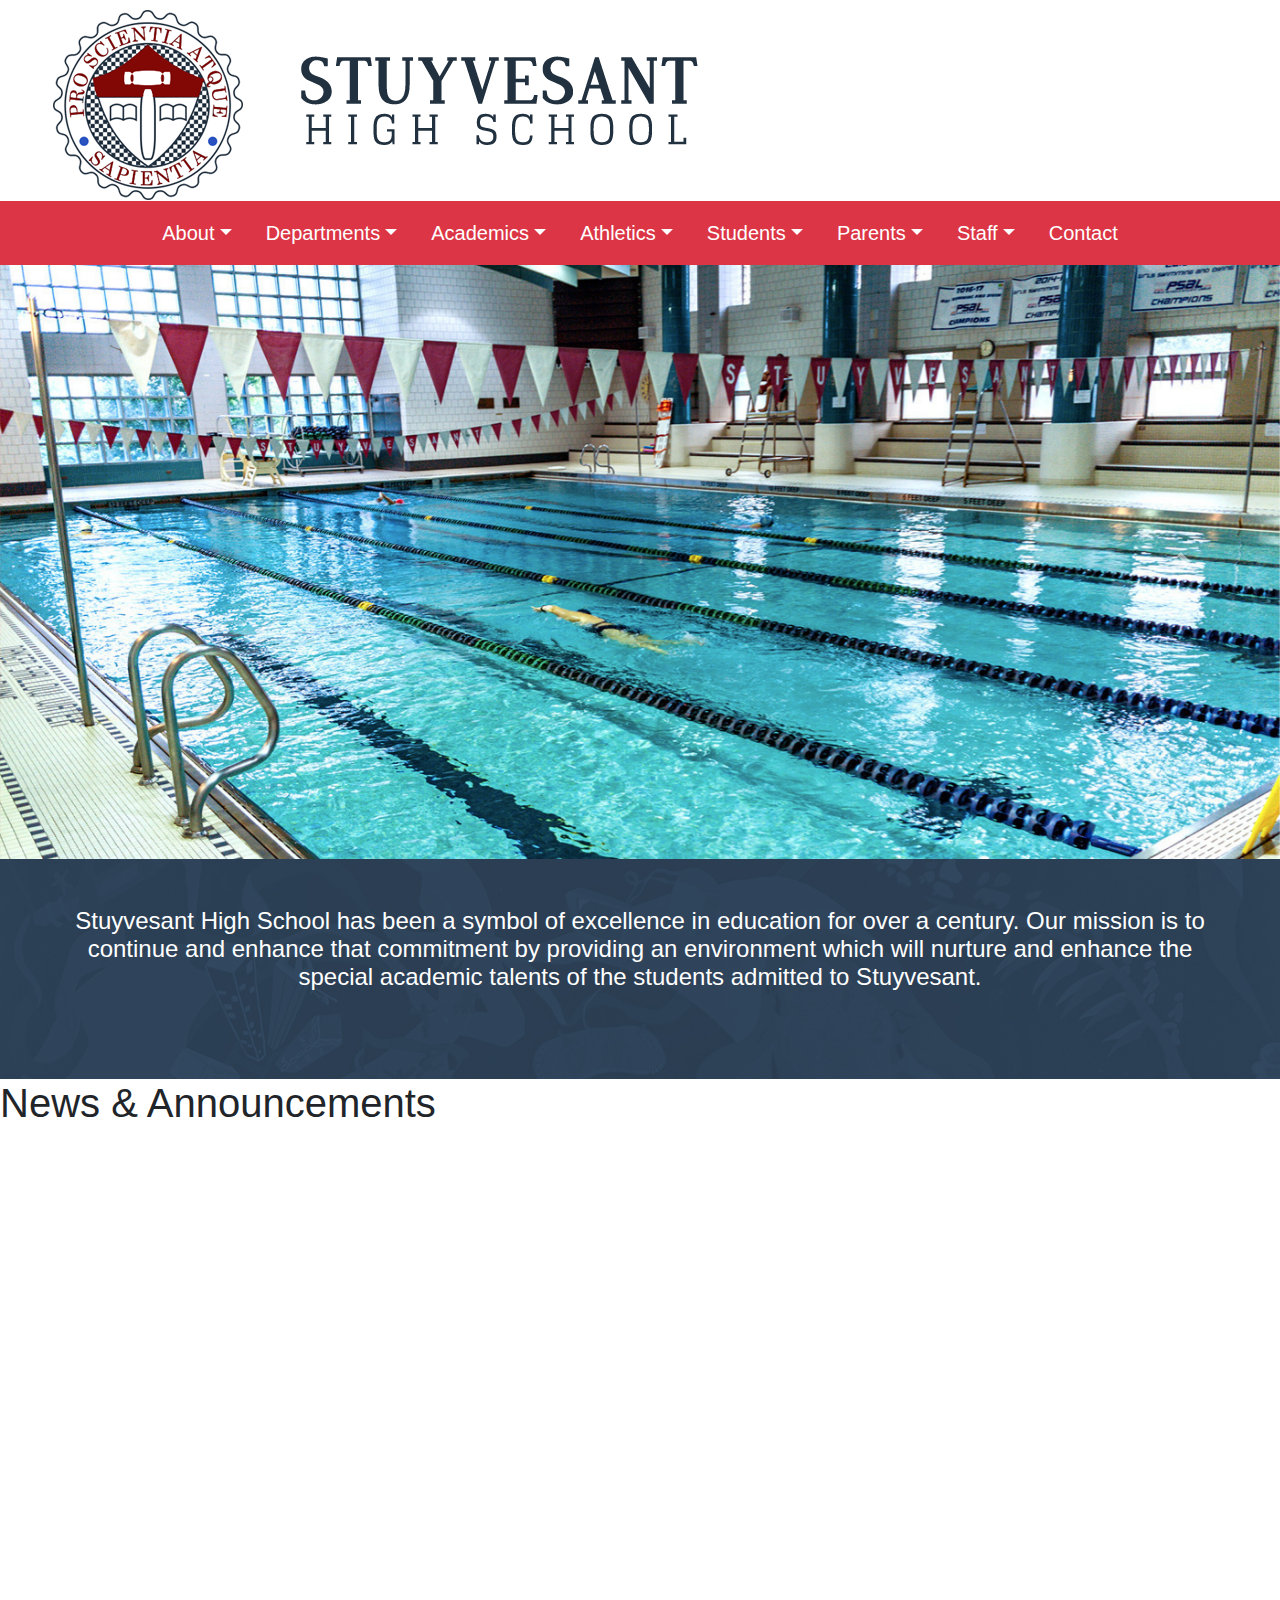
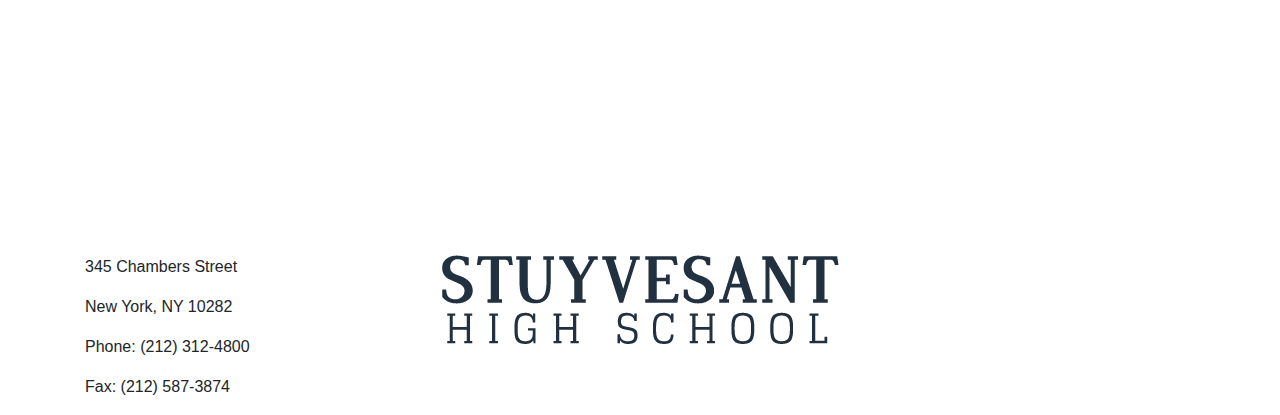
==== index.html @ 29ed7b00 "Initial commit" ====
<!DOCTYPE html>
<html lang="en">

<head>
    <!-- Required meta tags for Bootstrap -->
    <meta charset="utf-8">
    <meta name="viewport" content="width=device-width, initial-scale=1, shrink-to-fit=no">
    <title>Stuyvesant High School</title>

    <!-- Bootstrap CSS -->
    <link rel="stylesheet" href="bootstrap4/css/bootstrap.min.css">
    <style>
        #mission {
            background: url("img/mission_bg.jpg") repeat center;
            background-repeat:repeat;
            min-height: 220px;
            height: auto;
            width: 100%;
        }

        .mission_statement p {
            color: #fff;
            display: block;
            font-size: 1.5rem;
            text-align: center;
            line-height: normal;
        }

        @media (max-width: 991px) {
            header #logo {
                display: none;
            }

            nav>button::after {
                content: "Stuyvesant High School";
            }
        }
    </style>
</head>

<body>
    <header>
        <div class="ml-5" id="logo">
            <img class="mr-5" src="img/header_logo.png" alt="header logo">
            <img src="img/header_name.png" alt="Stuyvesant High School">
        </div>
    </header>


    <nav class="navbar navbar-expand-lg navbar-dark bg-danger sticky-top">
        <button id="navbar-button" class="navbar-toggler" type="button" data-toggle="collapse"
            data-target="#navbarSupportedContent" aria-controls="navbarSupportedContent" aria-expanded="false"
            aria-label="Toggle navigation">
            <span class="navbar-toggler-icon"></span>
        </button>
        <span id="menu-title"></span>
        <div class="collapse navbar-collapse justify-content-md-center" id="navbarSupportedContent">
            <ul class="nav nav-pills">
                <li class="nav-item dropdown">
                    <button class="nav-link btn btn-lg btn-danger dropdown-toggle" data-toggle="dropdown"
                        aria-haspopup="true" aria-expanded="false">About</button>
                    <!-- <a href="#" class="nav-link dropdown-toggle" data-toggle="dropdown" role="button" aria-haspopup="true" aria-expanded="false">About</a> -->
                    <div class="dropdown-menu">
                        <a href="#" class="dropdown-item">Mission Statement</a>
                        <a href="#" class="dropdown-item">Principle's Message</a>
                        <a href="#" class="dropdown-item">History of the School</a>
                        <a href="#" class="dropdown-item">Peter Stuyvesant</a>
                        <a href="#" class="dropdown-item">Staff Directory</a>
                        <a href="#" class="dropdown-item">Directions</a>
                        <a href="#" class="dropdown-item">Photo Albums</a>
                        <a href="#" class="dropdown-item">School Song</a>
                        <a href="#" class="dropdown-item">Links</a>
                    </div>
                </li>
                <li class="nav-item dropdown">
                    <button class="nav-link btn btn-lg btn-danger dropdown-toggle" data-toggle="dropdown"
                        aria-haspopup="true" aria-expanded="false">Departments</button>
                    <div class="dropdown-menu">
                        <a href="#" class="dropdown-item">Main</a>
                        <a href="#" class="dropdown-item">Art</a>
                        <a href="#" class="dropdown-item">Biology</a>
                        <a href="#" class="dropdown-item">Chemistry</a>
                        <a href="#" class="dropdown-item">Computer Science</a>
                        <a href="#" class="dropdown-item">English</a>
                        <a href="#" class="dropdown-item">Health & Physical Education</a>
                        <a href="#" class="dropdown-item">Mathematics</a>
                        <a href="#" class="dropdown-item">Music</a>
                        <a href="#" class="dropdown-item">Physics</a>
                        <a href="#" class="dropdown-item">Social Studies</a>
                        <a href="#" class="dropdown-item">Technology</a>
                        <a href="#" class="dropdown-item">World Languages</a>
                    </div>
                </li>
                <li class="nav-item dropdown">
                    <button class="nav-link btn btn-lg btn-danger dropdown-toggle" data-toggle="dropdown"
                        aria-haspopup="true" aria-expanded="false">Academics</button>
                    <div class="dropdown-menu">
                        <a href="#" class="dropdown-item">Admissions</a>
                        <a href="#" class="dropdown-item">Classes & Homework</a>
                        <a href="#" class="dropdown-item">Counseling Department</a>
                        <a href="#" class="dropdown-item">College Office</a>
                        <a href="#" class="dropdown-item">Writing Exemplars</a>
                        <a href="#" class="dropdown-item">Library</a>
                        <a href="#" class="dropdown-item">June 2019 Regents Schedule</a>
                    </div>
                </li>
                <li class="nav-item dropdown">
                    <button class="nav-link btn btn-lg btn-danger dropdown-toggle" data-toggle="dropdown"
                        aria-haspopup="true" aria-expanded="false">Athletics</button>
                    <div class="dropdown-menu">
                        <a href="#" class="dropdown-item">Athletic Calender</a>
                        <a href="#" class="dropdown-item">Teams</a>
                        <a href="#" class="dropdown-item">Eligibility Requirements</a>
                        <a href="#" class="dropdown-item">Team, Coach, Email, Start</a>
                        <a href="#" class="dropdown-item">News and Announcements</a>
                        <a href="#" class="dropdown-item">Forms</a>
                    </div>
                </li>
                <li class="nav-item dropdown">
                    <button class="nav-link btn btn-lg btn-danger dropdown-toggle" data-toggle="dropdown"
                        aria-haspopup="true" aria-expanded="false">Students</button>
                </li>
                <li class="nav-item dropdown">
                    <button class="nav-link btn btn-lg btn-danger dropdown-toggle" data-toggle="dropdown"
                        aria-haspopup="true" aria-expanded="false">Parents</button>
                </li>
                <li class="nav-item dropdown">
                    <button class="nav-link btn btn-lg btn-danger dropdown-toggle" data-toggle="dropdown"
                        aria-haspopup="true" aria-expanded="false">Staff</button>
                </li>
                <li class="nav-item">
                    <a href="#" class="nav-link btn btn-lg btn-danger">Contact</a>
                </li>
            </ul>
        </div>
    </nav>

    <main>
        <div id="slideshow" class="carousel carousel-fade slide" data-ride="carousel" data-interval=3000>
            <div class="carousel-inner">
                <div class="carousel-item active">
                    <img src="img/carousel/4562_0_1400_0_0.jpg" alt="carousel_image" class="d-block w-100">
                </div>
                <div class="carousel-item">
                    <img src="img/carousel/4562_10_1400_0_95.jpg" alt="carousel_image" class="d-block w-100">
                </div>
                <div class="carousel-item">
                    <img src="img/carousel/4562_11_1400_0_72.jpg" alt="carousel_image" class="d-block w-100">
                </div>
                <div class="carousel-item">
                    <img src="img/carousel/4562_17_1400_0_15.jpg" alt="carousel_image" class="d-block w-100">
                </div>
                <div class="carousel-item">
                    <img src="img/carousel/4562_20_1400_0_48.jpg" alt="carousel_image" class="d-block w-100">
                </div>
                <div class="carousel-item">
                    <img src="img/carousel/4562_21_1400_0_163.jpg" alt="carousel_image" class="d-block w-100">
                </div>
                <div class="carousel-item">
                    <img src="img/carousel/4562_23_1400_0_68.jpg" alt="carousel_image" class="d-block w-100">
                </div>
                <div class="carousel-item">
                    <img src="img/carousel/4562_24_1400_0_200.jpg" alt="carousel_image" class="d-block w-100">
                </div>
                <div class="carousel-item">
                    <img src="img/carousel/4562_25_1400_0_217.jpg" alt="carousel_image" class="d-block w-100">
                </div>
                <div class="carousel-item">
                    <img src="img/carousel/4562_30_1400_0_141.jpg" alt="carousel_image" class="d-block w-100">
                </div>
                <div class="carousel-item">
                    <img src="img/carousel/4562_31_1435_17_12.jpg" alt="carousel_image" class="d-block w-100">
                </div>
                <div class="carousel-item">
                    <img src="img/carousel/4562_3_1400_0_137.jpg" alt="carousel_image" class="d-block w-100">
                </div>
                <div class="carousel-item">
                    <img src="img/carousel/4562_4_1400_0_45.jpg" alt="carousel_image" class="d-block w-100">
                </div>
                <div class="carousel-item">
                    <img src="img/carousel/4562_7_1586_140_0.jpg" alt="carousel_image" class="d-block w-100">
                </div>
                <a class="carousel-control-prev" href="#slideshow" role="button" data-slide="prev">
                    <span class="carousel-control-prev-icon" aria-hidden="true"></span>
                    <span class="sr-only">Previous</span>
                </a>
                <a class="carousel-control-next" href="#slideshow" role="button" data-slide="next">
                    <span class="carousel-control-next-icon" aria-hidden="true"></span>
                    <span class="sr-only">Next</span>
                </a>
            </div>
        </div>
            <div class="row mx-0" id="mission">
                <div class="mission_statement col mx-5 my-5">
                    <p>Stuyvesant High School has been a symbol of excellence in education for over a century. Our
                        mission
                        is to continue and enhance that commitment by providing an environment which will nurture
                        and
                        enhance the special academic talents of the students admitted to Stuyvesant.</p>
                </div>
            </div>
            <div class="row mx-0">
                <h1>News & Announcements</h1>
            </div>

        <br>
        <br>
        <br>
        <br>
        <br>
        <br>
        <br>
        <br>
        <br>
        <br>
        <br>
        <br>
        <br>
        <br>
        <br>
        <br>
        <br>
        <br>
        <br>
        <br>
        <br>
        <br>
        <br>
        <br>
        <br>
        <br>
        <br>
        <br>
        <br>
        <br>
    </main>

    <footer>
        <div class="container">
            <div class="row">
                <div class="col">
                    <p>345 Chambers Street</p>
                    <p>New York, NY 10282</p>
                    <p>Phone: (212) 312-4800</p>
                    <p>Fax: (212) 587-3874</p>
                </div>
                <div class="col">
                    <img src="img/header_name.png">
                </div>
                <div class="col"></div>
            </div>
        </div>
    </footer>

    <!-- Optional JavaScript -->
    <!-- jQuery first, then Popper.js, then Bootstrap JS -->
    <script src="bootstrap4/js/jquery-3.4.0.min.js"></script>
    <script src="bootstrap4/js/bootstrap.bundle.js"></script>
</body>

</html>
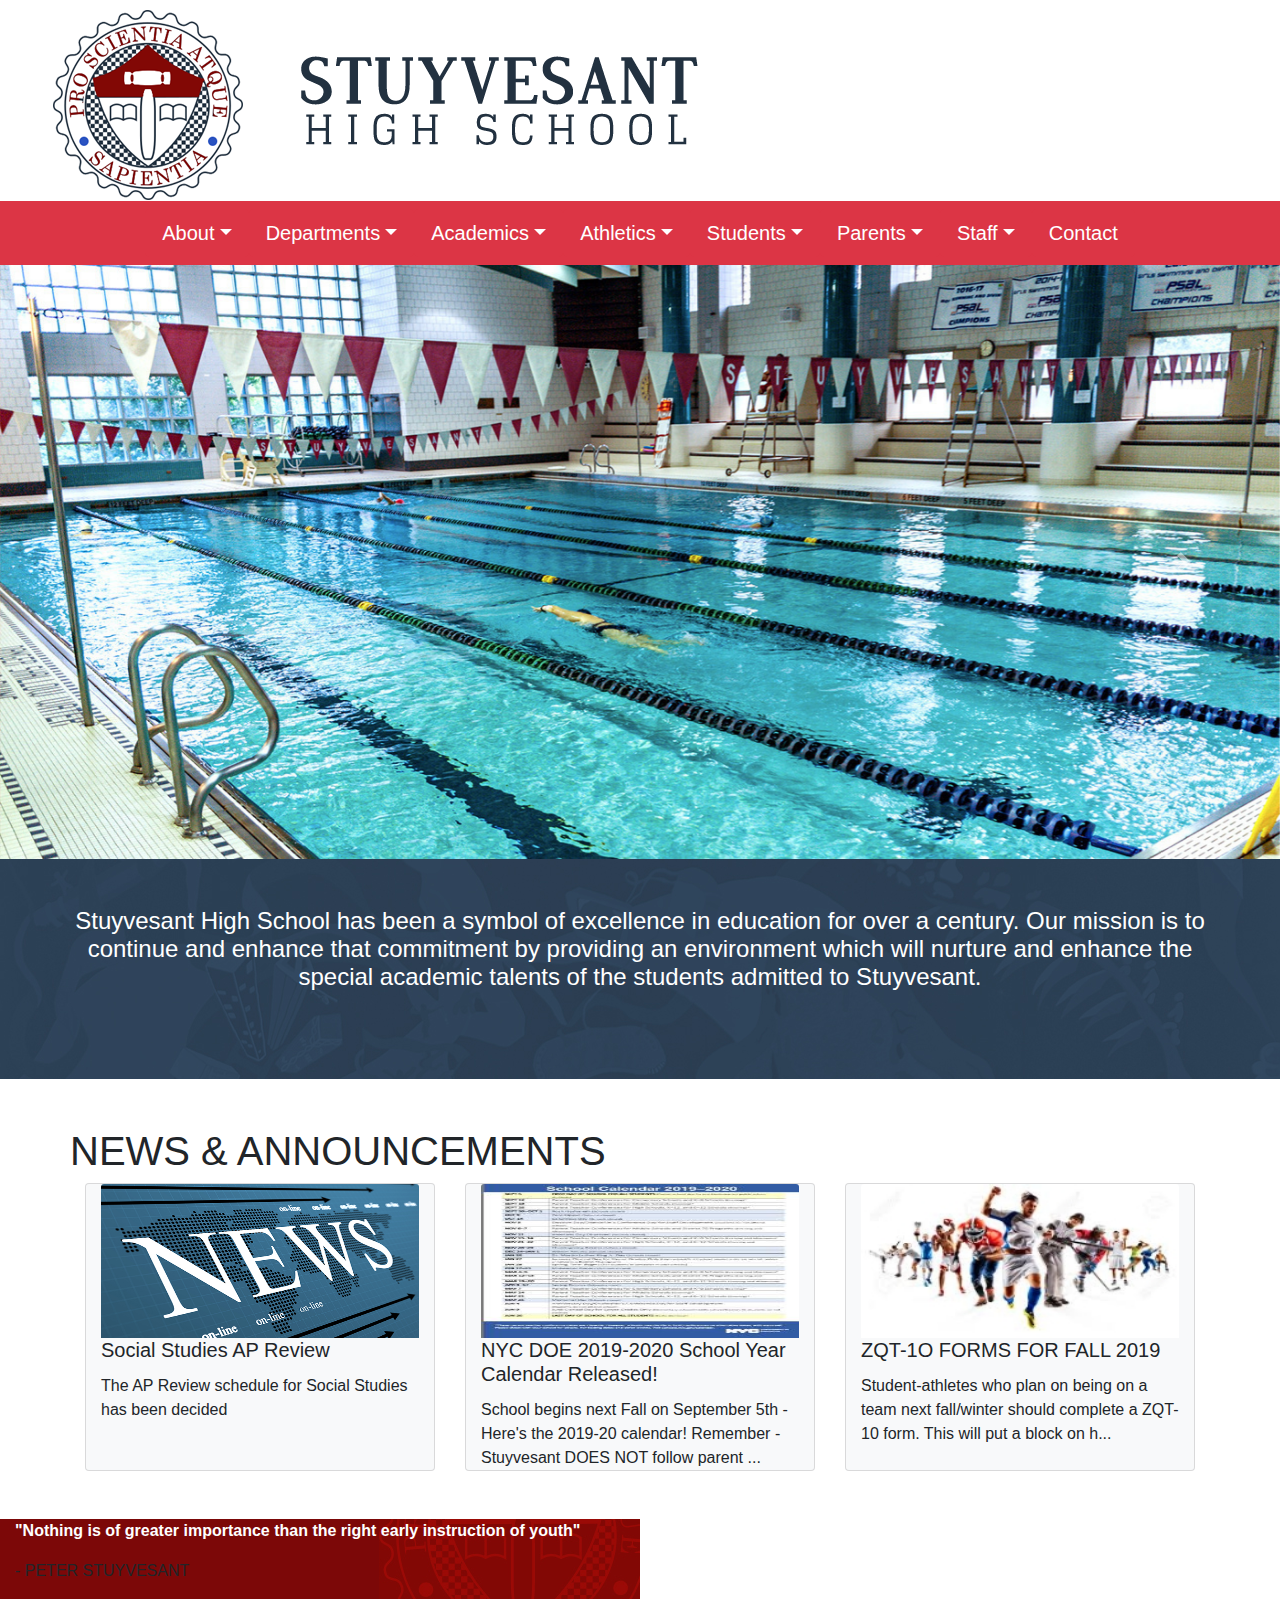
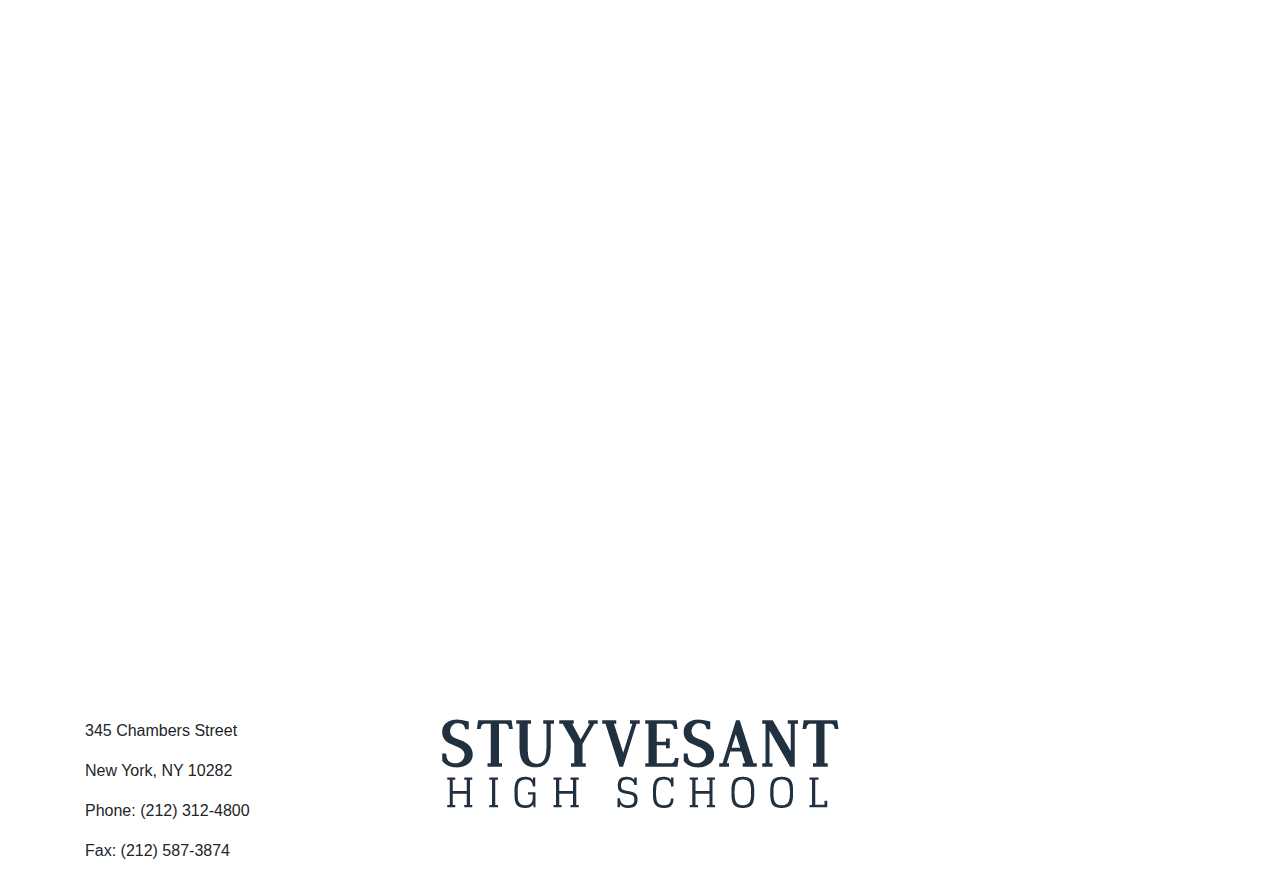
==== commit dd394682: "adds cards" ====
--- a/index.html
+++ b/index.html
@@ -12,7 +12,6 @@
     <style>
         #mission {
             background: url("img/mission_bg.jpg") repeat center;
-            background-repeat:repeat;
             min-height: 220px;
             height: auto;
             width: 100%;
@@ -24,6 +23,25 @@
             font-size: 1.5rem;
             text-align: center;
             line-height: normal;
+        }
+
+        .up_title {
+            text-transform: uppercase;
+        }
+
+        .cards img {
+            max-height: 12vw;
+        }
+
+        section #quote {
+            background: url("img/quote-bg-img.jpg") no-repeat right;
+            background-color: rgb(124, 8, 8);
+            background-position: 100%;
+        }
+
+        section #quote blockquote {
+            color: #fff;
+            font-weight: bold;
         }
 
         @media (max-width: 991px) {
@@ -136,7 +154,7 @@
     </nav>
 
     <main>
-        <div id="slideshow" class="carousel carousel-fade slide" data-ride="carousel" data-interval=3000>
+        <section id="slideshow" class="carousel carousel-fade slide" data-ride="carousel" data-interval=3000>
             <div class="carousel-inner">
                 <div class="carousel-item active">
                     <img src="img/carousel/4562_0_1400_0_0.jpg" alt="carousel_image" class="d-block w-100">
@@ -189,19 +207,44 @@
                     <span class="sr-only">Next</span>
                 </a>
             </div>
-        </div>
-            <div class="row mx-0" id="mission">
-                <div class="mission_statement col mx-5 my-5">
-                    <p>Stuyvesant High School has been a symbol of excellence in education for over a century. Our
-                        mission
-                        is to continue and enhance that commitment by providing an environment which will nurture
-                        and
-                        enhance the special academic talents of the students admitted to Stuyvesant.</p>
-                </div>
-            </div>
-            <div class="row mx-0">
-                <h1>News & Announcements</h1>
-            </div>
+        </section>
+        <section class="row mx-0" id="mission">
+            <div class="mission_statement col mx-5 my-5">
+                <p>Stuyvesant High School has been a symbol of excellence in education for over a century. Our
+                    mission
+                    is to continue and enhance that commitment by providing an environment which will nurture
+                    and
+                    enhance the special academic talents of the students admitted to Stuyvesant.</p>
+            </div>
+        </section>
+        <section class="container mt-3 my-5">
+            <div class="row">
+                <h1 class="up_title">News & Announcements</h1>
+            </div>
+            <div class="row cards card-deck">
+                <div class="card bg-light col-4">
+                    <img src="img/0-0-010001421_752.jpg" alt="Social Studies AP Review" class="card-img-top">
+                    <h5 class="card-title">Social Studies AP Review</h5>
+                    <p class="card-text">The AP Review schedule for Social Studies has been decided</p>
+                </div>
+                <div class="card bg-light col-4">
+                    <img src="img/img_8082 2_thumb.jpg" alt="NYC DOE 2019-2020 School Year Calendar Released!" class="card-img-top">
+                    <h5 class="card-title">NYC DOE 2019-2020 School Year Calendar Released!</h5>
+                    <p class="card-text">School begins next Fall on September 5th - Here's the 2019-20 calendar! Remember - Stuyvesant DOES NOT follow parent ...</p>
+                </div>
+                <div class="card bg-light col-4">
+                    <img src="img/zq_thumb.jpg" alt="ZQT-1O FORMS FOR FALL 2019" class="card-img-top">
+                    <h5 class="card-title">ZQT-1O FORMS FOR FALL 2019</h5>
+                    <p class="card-text">Student-athletes who plan on being on a team next fall/winter should complete a ZQT-10 form. This will put a block on h...</p>
+                </div>
+            </div>
+        </section>
+        <section class="row mx-0">
+            <div id="quote" class="col-6 my-auto">
+                <blockquote>"Nothing is of greater importance than the right early instruction of youth"</blockquote>
+                <p>- PETER STUYVESANT</p>
+            </div>
+        </section>
 
         <br>
         <br>
